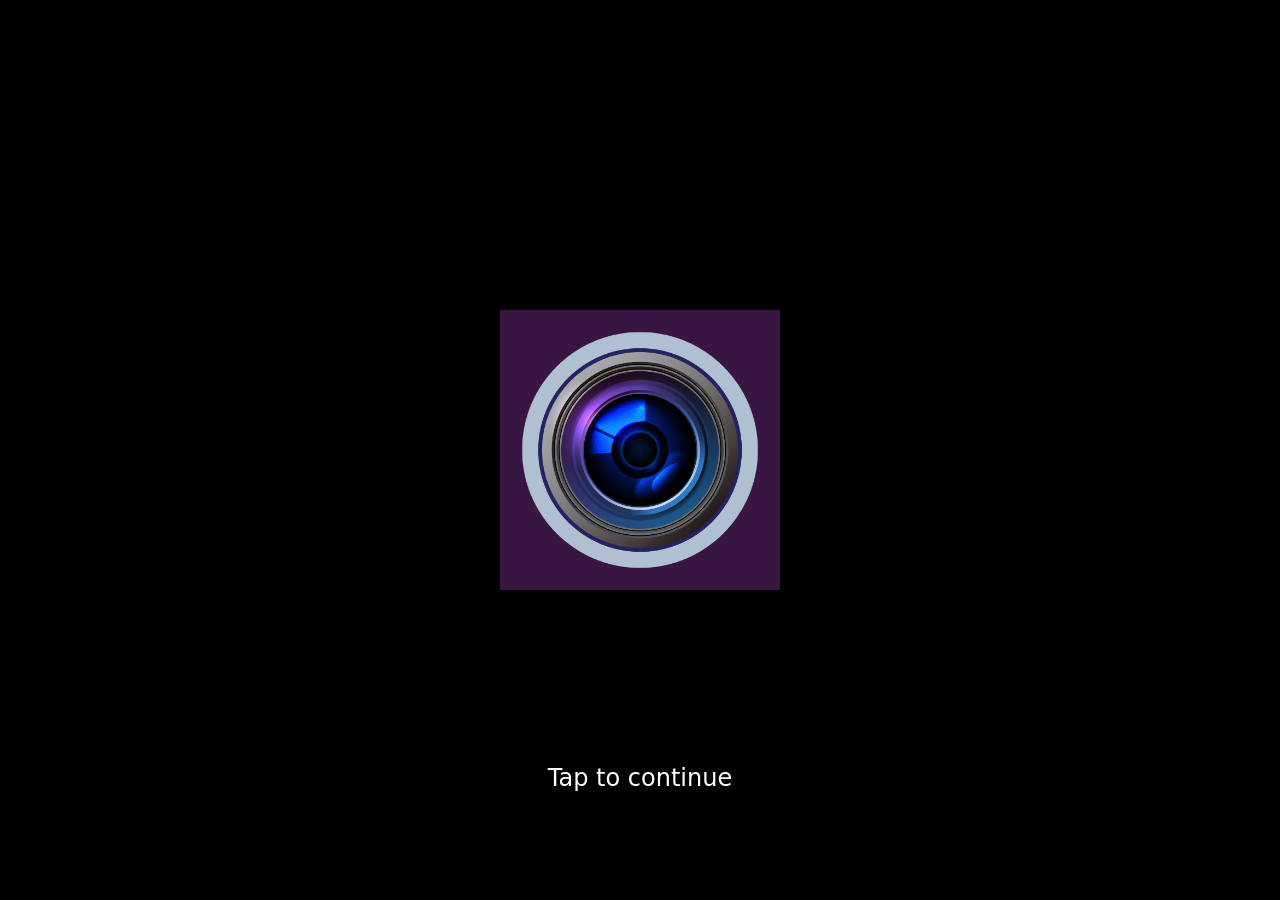
==== index.html @ d6091590 "Remove speech recognition adn web worker. Restored models.js and preprocess.js fiels." ====
<!doctype html>
<html lang="en">
	<head>
		<meta charset="utf-8" />
		<meta
			name="viewport"
			content="width=device-width, initial-scale=1, viewport-fit=cover"
		/>
		<title>NaViGuide</title>
		<meta name="theme-color" content="#000000" />
		<meta name="apple-mobile-web-app-capable" content="yes" />
		<link rel="manifest" href="manifest.webmanifest" />
		<link rel="icon" href="icons/naviguide-icon-192.png" type="image/png" />
		<link rel="apple-touch-icon" href="icons/naviguide-icon-180.png" />
		<link rel="stylesheet" href="css/styles.css" />
	</head>
	<body>
		<section id="intro" class="intro">
			<img
				class="intro-logo"
				src="icons/naviguide-icon-512.png"
				alt=""
				aria-hidden="true"
			/>
			<div id="welcome" class="intro-welcome" hidden>
				<h1>Welcome to NaViGuide</h1>
				<p>
					Instructions may lag by a few seconds. <br />
					Press Start to begin.
				</p>
			</div>
			<button id="begin" class="intro-begin" type="button">
				Tap to continue
			</button>
		</section>

		<!-- inert keeps the main screen out of reach until the intro is done. -->
		<main inert>
			<div class="stage">
				<video
					id="camera"
					playsinline
					muted
					autoplay
					aria-hidden="true"
				></video>
				<canvas id="overlay" aria-hidden="true"></canvas>
			</div>
			<p id="status">
				Instructions may lag by a few seconds. <br />
				Press Start to begin.
			</p>
			<button id="toggle" type="button">Start</button>
		</main>
		<script>
			window.onerror = (msg) => {
				document.getElementById("status").textContent = "Error: " + msg;
			};
			window.addEventListener("unhandledrejection", (e) => {
				document.getElementById("status").textContent = "Error: " + e.reason;
			});
			if ("serviceWorker" in navigator) {
				window.addEventListener("load", () => {
					navigator.serviceWorker.register("./sw.js").catch((err) => {
						console.warn("Offline support unavailable:", err);
					});
				});
			}
		</script>
		<!-- ONNX Runtime and Vosk are vendored locally so the app works offline. -->
		<script src="js/vendor/ort/ort.webgpu.min.js"></script>
		<script type="module" src="js/main.js"></script>
	</body>
</html>
---- css/styles.css ----
:root {
	color-scheme: dark;
	--bg: #000;
	--fg: #fff;
}

html,
body {
	margin: 0;
	height: 100%;
	background: var(--bg);
	color: var(--fg);
	font-family: system-ui, sans-serif;
}

main {
	display: flex;
	flex-direction: column;
	height: 100%;
	padding: env(safe-area-inset-top) 16px env(safe-area-inset-bottom);
	box-sizing: border-box;
}

/* The video and overlay share this box. Both use "contain", so the overlay lines up with the picture. */
.stage {
	position: relative;
	flex: 1;
	min-height: 0;
	background: #111;
	overflow: hidden;
}

#camera {
	position: absolute;
	inset: 0;
	width: 100%;
	height: 100%;
	object-fit: contain;
	pointer-events: none;
}

#overlay {
	position: absolute;
	inset: 0;
	width: 100%;
	height: 100%;
	object-fit: contain;
}

#overlay {
	pointer-events: none;
}

/* Fixed height, so a longer message never resizes the camera picture above it. */
#status {
	font-size: 1.25rem;
	line-height: 1.3;
	height: calc(4 * 1.3em);
	overflow: hidden;
	margin: 12px 0;
	text-align: center;
}

#toggle {
	font-size: 1.5rem;
	min-height: 72px;
	margin-bottom: 16px;
	border: none;
	border-radius: 12px;
	background: #ffd400;
	color: #000;
	font-weight: bold;
}

#toggle:disabled {
	opacity: 0.5;
}

/* Opening screen: logo, tap to continue, and the welcome. */
[hidden] {
	display: none !important;
}

.intro {
	position: fixed;
	inset: 0;
	z-index: 10;
	display: flex;
	flex-direction: column;
	align-items: center;
	justify-content: center;
	gap: 1.5rem;
	padding: 16px;
	background: #000;
	color: #fff;
	text-align: center;
	transition:
		opacity 0.6s ease,
		transform 0.6s ease;
}

.intro.leaving {
	opacity: 0;
	transform: scale(1.4);
	pointer-events: none;
}

.intro-logo {
	width: min(60vw, 280px);
	height: auto;
	animation: intro-logo 1.2s ease-out both;
}

@keyframes intro-logo {
	from {
		opacity: 0;
		transform: scale(0.8);
	}
	to {
		opacity: 1;
		transform: scale(1);
	}
}

.intro-welcome h1 {
	font-size: 1.75rem;
	margin: 0 0 0.5rem;
}

.intro-welcome p {
	font-size: 1.25rem;
	margin: 0;
}

/* Covers the whole opening screen, so a tap anywhere works. The label sits at the bottom. */
.intro-begin {
	position: absolute;
	inset: 0;
	width: 100%;
	height: 100%;
	display: flex;
	align-items: flex-end;
	justify-content: center;
	padding-bottom: 12vh;
	background: transparent;
	border: 0;
	color: #fff;
	font: inherit;
	font-size: 1.5rem;
	cursor: pointer;
}

@media (prefers-reduced-motion: reduce) {
	.intro-logo {
		animation: none;
	}
	.intro {
		transition: none;
	}
}
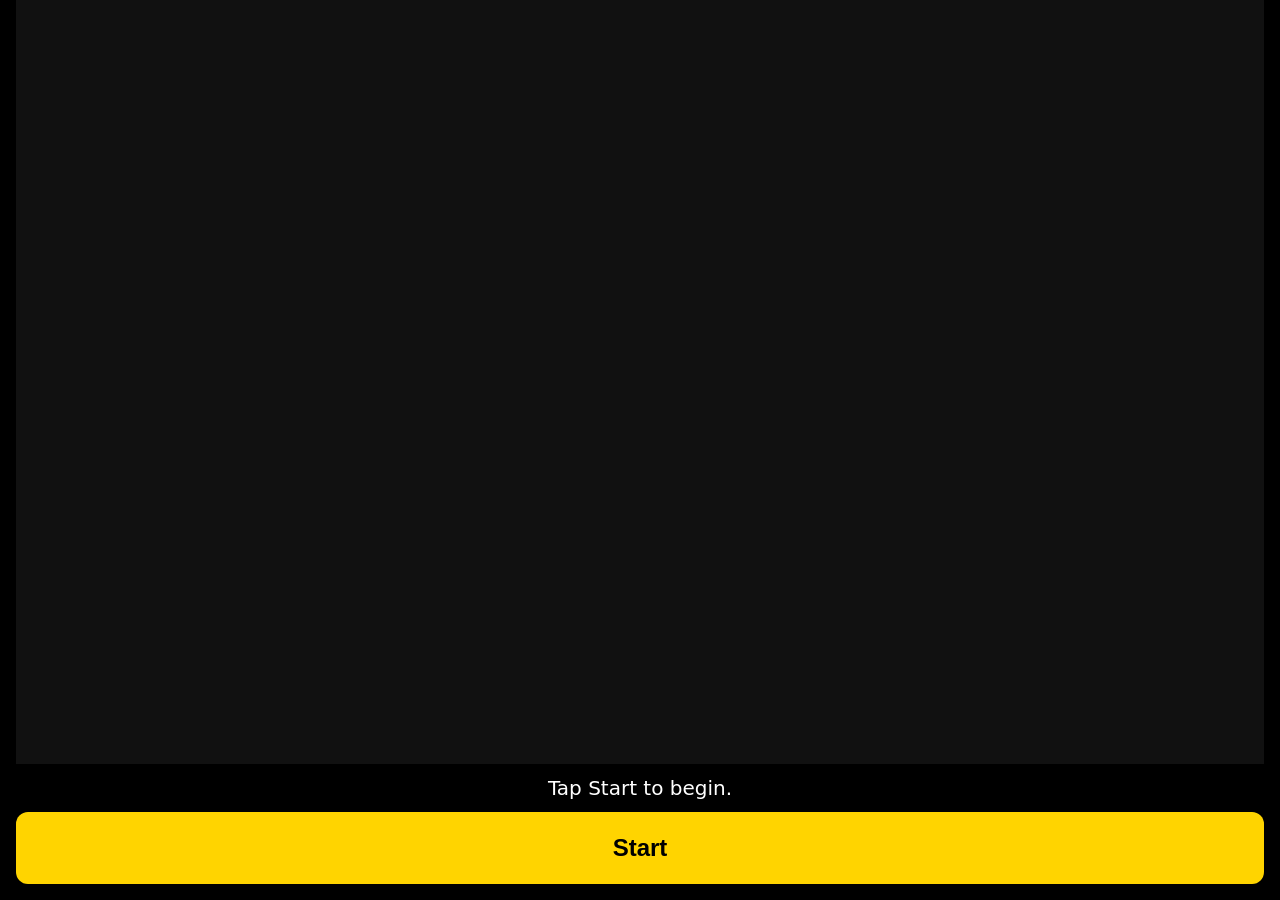
==== commit 01653509: "Revert to stable PWA on phone at 686ede0" ====
--- a/index.html
+++ b/index.html
@@ -10,32 +10,12 @@
 		<meta name="theme-color" content="#000000" />
 		<meta name="apple-mobile-web-app-capable" content="yes" />
 		<link rel="manifest" href="manifest.webmanifest" />
-		<link rel="icon" href="icons/naviguide-icon-192.png" type="image/png" />
-		<link rel="apple-touch-icon" href="icons/naviguide-icon-180.png" />
+		<link rel="icon" href="icons/icon-192.png" type="image/png" />
+		<link rel="apple-touch-icon" href="icons/apple-touch-icon.png" />
 		<link rel="stylesheet" href="css/styles.css" />
 	</head>
 	<body>
-		<section id="intro" class="intro">
-			<img
-				class="intro-logo"
-				src="icons/naviguide-icon-512.png"
-				alt=""
-				aria-hidden="true"
-			/>
-			<div id="welcome" class="intro-welcome" hidden>
-				<h1>Welcome to NaViGuide</h1>
-				<p>
-					Instructions may lag by a few seconds. <br />
-					Press Start to begin.
-				</p>
-			</div>
-			<button id="begin" class="intro-begin" type="button">
-				Tap to continue
-			</button>
-		</section>
-
-		<!-- inert keeps the main screen out of reach until the intro is done. -->
-		<main inert>
+		<main>
 			<div class="stage">
 				<video
 					id="camera"
@@ -46,10 +26,7 @@
 				></video>
 				<canvas id="overlay" aria-hidden="true"></canvas>
 			</div>
-			<p id="status">
-				Instructions may lag by a few seconds. <br />
-				Press Start to begin.
-			</p>
+			<p id="status">Tap Start to begin.</p>
 			<button id="toggle" type="button">Start</button>
 		</main>
 		<script>
@@ -67,7 +44,7 @@
 				});
 			}
 		</script>
-		<!-- ONNX Runtime and Vosk are vendored locally so the app works offline. -->
+		<!-- ONNX Runtime is vendored locally so the app works offline. -->
 		<script src="js/vendor/ort/ort.webgpu.min.js"></script>
 		<script type="module" src="js/main.js"></script>
 	</body>
--- a/css/styles.css
+++ b/css/styles.css
@@ -35,7 +35,7 @@
 	inset: 0;
 	width: 100%;
 	height: 100%;
-	object-fit: contain;
+	object-fit: cover;
 	pointer-events: none;
 }
 
@@ -44,19 +44,15 @@
 	inset: 0;
 	width: 100%;
 	height: 100%;
-	object-fit: contain;
+	object-fit: cover;
 }
 
 #overlay {
 	pointer-events: none;
 }
 
-/* Fixed height, so a longer message never resizes the camera picture above it. */
 #status {
 	font-size: 1.25rem;
-	line-height: 1.3;
-	height: calc(4 * 1.3em);
-	overflow: hidden;
 	margin: 12px 0;
 	text-align: center;
 }
@@ -75,86 +71,3 @@
 #toggle:disabled {
 	opacity: 0.5;
 }
-
-/* Opening screen: logo, tap to continue, and the welcome. */
-[hidden] {
-	display: none !important;
-}
-
-.intro {
-	position: fixed;
-	inset: 0;
-	z-index: 10;
-	display: flex;
-	flex-direction: column;
-	align-items: center;
-	justify-content: center;
-	gap: 1.5rem;
-	padding: 16px;
-	background: #000;
-	color: #fff;
-	text-align: center;
-	transition:
-		opacity 0.6s ease,
-		transform 0.6s ease;
-}
-
-.intro.leaving {
-	opacity: 0;
-	transform: scale(1.4);
-	pointer-events: none;
-}
-
-.intro-logo {
-	width: min(60vw, 280px);
-	height: auto;
-	animation: intro-logo 1.2s ease-out both;
-}
-
-@keyframes intro-logo {
-	from {
-		opacity: 0;
-		transform: scale(0.8);
-	}
-	to {
-		opacity: 1;
-		transform: scale(1);
-	}
-}
-
-.intro-welcome h1 {
-	font-size: 1.75rem;
-	margin: 0 0 0.5rem;
-}
-
-.intro-welcome p {
-	font-size: 1.25rem;
-	margin: 0;
-}
-
-/* Covers the whole opening screen, so a tap anywhere works. The label sits at the bottom. */
-.intro-begin {
-	position: absolute;
-	inset: 0;
-	width: 100%;
-	height: 100%;
-	display: flex;
-	align-items: flex-end;
-	justify-content: center;
-	padding-bottom: 12vh;
-	background: transparent;
-	border: 0;
-	color: #fff;
-	font: inherit;
-	font-size: 1.5rem;
-	cursor: pointer;
-}
-
-@media (prefers-reduced-motion: reduce) {
-	.intro-logo {
-		animation: none;
-	}
-	.intro {
-		transition: none;
-	}
-}
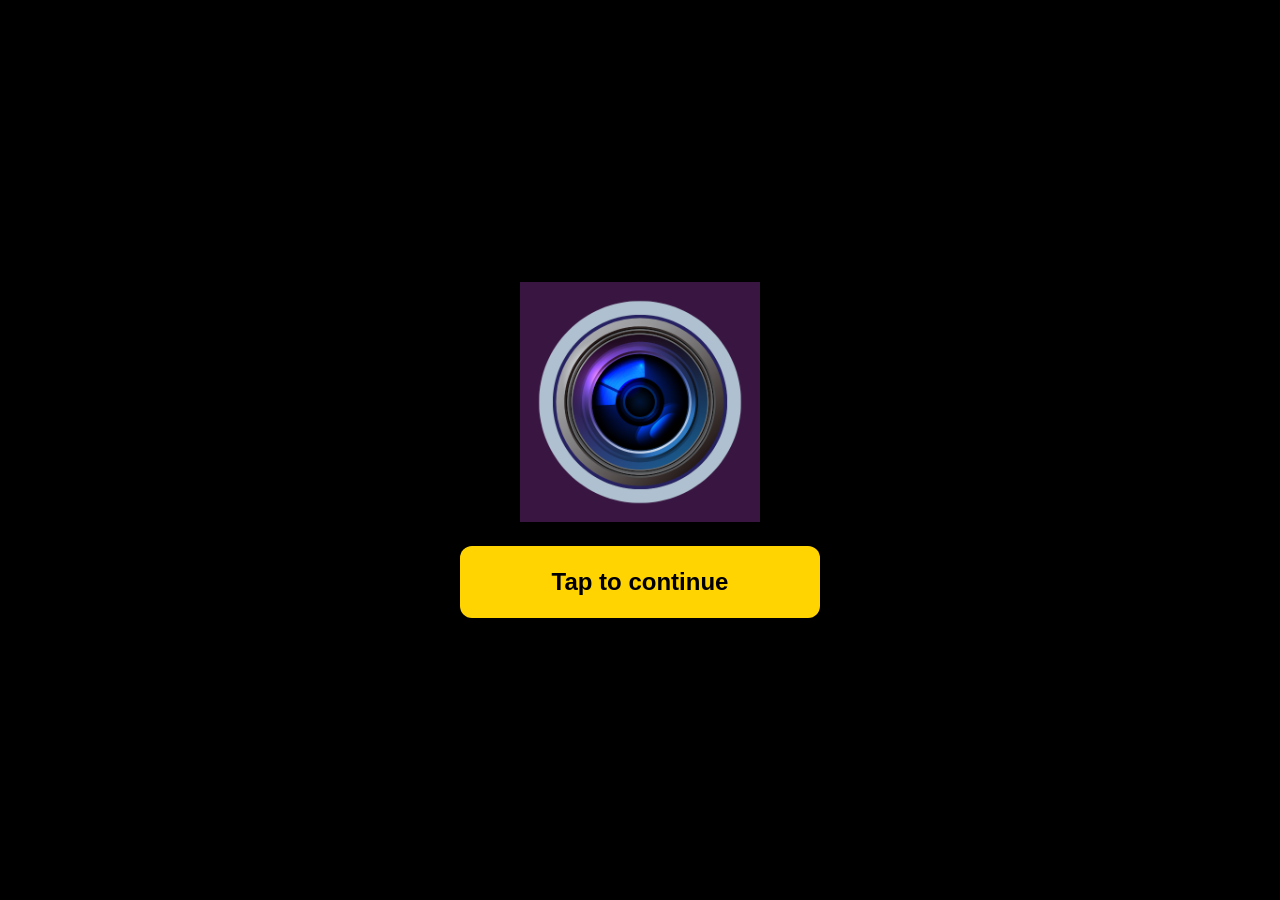
==== commit c8a78356: "Add tap and welcome pages" ====
--- a/index.html
+++ b/index.html
@@ -10,12 +10,27 @@
 		<meta name="theme-color" content="#000000" />
 		<meta name="apple-mobile-web-app-capable" content="yes" />
 		<link rel="manifest" href="manifest.webmanifest" />
-		<link rel="icon" href="icons/icon-192.png" type="image/png" />
-		<link rel="apple-touch-icon" href="icons/apple-touch-icon.png" />
+		<link rel="icon" href="icons/naviguide-icon-192.png" type="image/png" />
+		<link rel="apple-touch-icon" href="icons/naviguide-icon-180.png" />
 		<link rel="stylesheet" href="css/styles.css" />
 	</head>
 	<body>
-		<main>
+		<section id="intro" class="intro">
+			<img
+				class="intro-logo"
+				src="icons/naviguide-icon-512.png"
+				alt=""
+				aria-hidden="true"
+			/>
+			<div id="welcome" class="intro-welcome" hidden>
+				<h1>Welcome to NaViGuide</h1>
+				<p>Press Start to begin.</p>
+			</div>
+			<button id="begin" class="intro-begin" type="button">
+				Tap to continue
+			</button>
+		</section>
+		<main inert>
 			<div class="stage">
 				<video
 					id="camera"
--- a/css/styles.css
+++ b/css/styles.css
@@ -71,3 +71,61 @@
 #toggle:disabled {
 	opacity: 0.5;
 }
+
+[hidden] {
+	display: none !important;
+}
+
+.intro {
+	position: fixed;
+	inset: 0;
+	z-index: 10;
+	display: flex;
+	flex-direction: column;
+	align-items: center;
+	justify-content: center;
+	gap: 24px;
+	padding: 24px;
+	background: #000;
+	color: #fff;
+	text-align: center;
+	transition: opacity 0.6s ease;
+}
+
+.intro.leaving {
+	opacity: 0;
+	pointer-events: none;
+}
+
+.intro-logo {
+	width: min(60vw, 240px);
+	height: auto;
+}
+
+.intro-welcome h1 {
+	font-size: 1.75rem;
+	margin: 0 0 8px;
+}
+
+.intro-welcome p {
+	font-size: 1.25rem;
+	margin: 0;
+}
+
+.intro-begin {
+	font-size: 1.5rem;
+	min-height: 72px;
+	width: 100%;
+	max-width: 360px;
+	border: none;
+	border-radius: 12px;
+	background: #ffd400;
+	color: #000;
+	font-weight: bold;
+}
+
+@media (prefers-reduced-motion: reduce) {
+	.intro {
+		transition: none;
+	}
+}
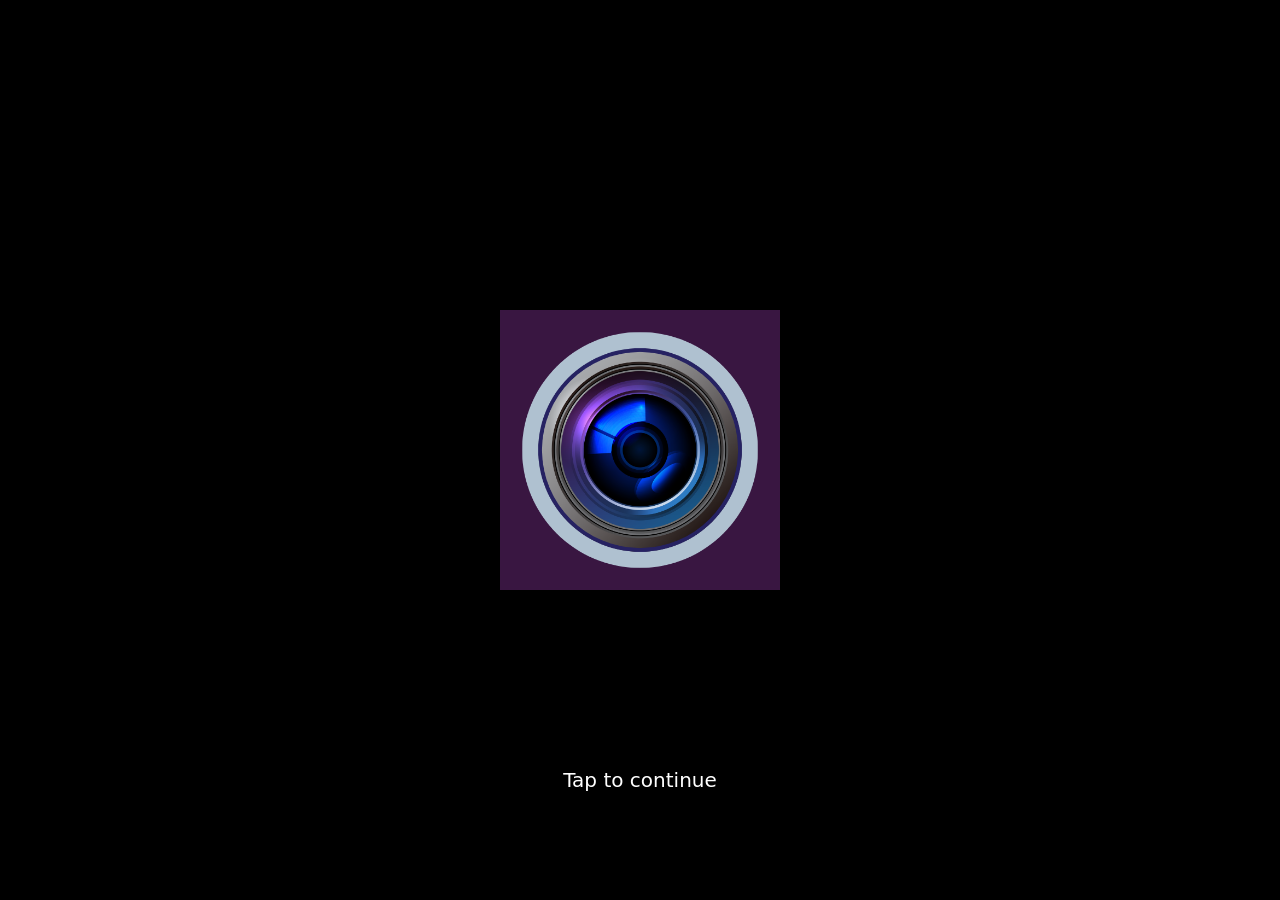
==== commit d953e322: "Accept default camera input" ====
--- a/index.html
+++ b/index.html
@@ -24,7 +24,7 @@
 			/>
 			<div id="welcome" class="intro-welcome" hidden>
 				<h1>Welcome to NaViGuide</h1>
-				<p>Press Start to begin.</p>
+				<p>Say "start navigation" or press "Start" to begin.</p>
 			</div>
 			<button id="begin" class="intro-begin" type="button">
 				Tap to continue
@@ -41,7 +41,7 @@
 				></video>
 				<canvas id="overlay" aria-hidden="true"></canvas>
 			</div>
-			<p id="status">Tap Start to begin.</p>
+			<p id="status">Say "start navigation" or press "Start" to begin.</p>
 			<button id="toggle" type="button">Start</button>
 		</main>
 		<script>
--- a/css/styles.css
+++ b/css/styles.css
@@ -35,7 +35,7 @@
 	inset: 0;
 	width: 100%;
 	height: 100%;
-	object-fit: cover;
+	object-fit: contain;
 	pointer-events: none;
 }
 
@@ -44,7 +44,7 @@
 	inset: 0;
 	width: 100%;
 	height: 100%;
-	object-fit: cover;
+	object-fit: contain;
 }
 
 #overlay {
@@ -84,27 +84,42 @@
 	flex-direction: column;
 	align-items: center;
 	justify-content: center;
-	gap: 24px;
-	padding: 24px;
+	gap: 1.5rem;
+	padding: 16px;
 	background: #000;
 	color: #fff;
 	text-align: center;
-	transition: opacity 0.6s ease;
+	transition:
+		opacity 0.6s ease,
+		transform 0.6s ease;
 }
 
 .intro.leaving {
 	opacity: 0;
+	transform: scale(1.4);
 	pointer-events: none;
 }
 
 .intro-logo {
-	width: min(60vw, 240px);
+	width: min(60vw, 280px);
 	height: auto;
+	animation: intro-logo 1.2s ease-out both;
+}
+
+@keyframes intro-logo {
+	from {
+		opacity: 0;
+		transform: scale(0.8);
+	}
+	to {
+		opacity: 1;
+		transform: scale(1);
+	}
 }
 
 .intro-welcome h1 {
 	font-size: 1.75rem;
-	margin: 0 0 8px;
+	margin: 0 0 0.5rem;
 }
 
 .intro-welcome p {
@@ -112,19 +127,28 @@
 	margin: 0;
 }
 
+/* Covers the whole opening screen, so a tap anywhere works. The label sits at the bottom. */
 .intro-begin {
-	font-size: 1.5rem;
-	min-height: 72px;
+	position: absolute;
+	inset: 0;
 	width: 100%;
-	max-width: 360px;
-	border: none;
-	border-radius: 12px;
-	background: #ffd400;
-	color: #000;
-	font-weight: bold;
+	height: 100%;
+	display: flex;
+	align-items: flex-end;
+	justify-content: center;
+	padding-bottom: 12vh;
+	background: transparent;
+	border: 0;
+	color: #fff;
+	font: inherit;
+	font-size: 1.25rem;
+	cursor: pointer;
 }
 
 @media (prefers-reduced-motion: reduce) {
+	.intro-logo {
+		animation: none;
+	}
 	.intro {
 		transition: none;
 	}
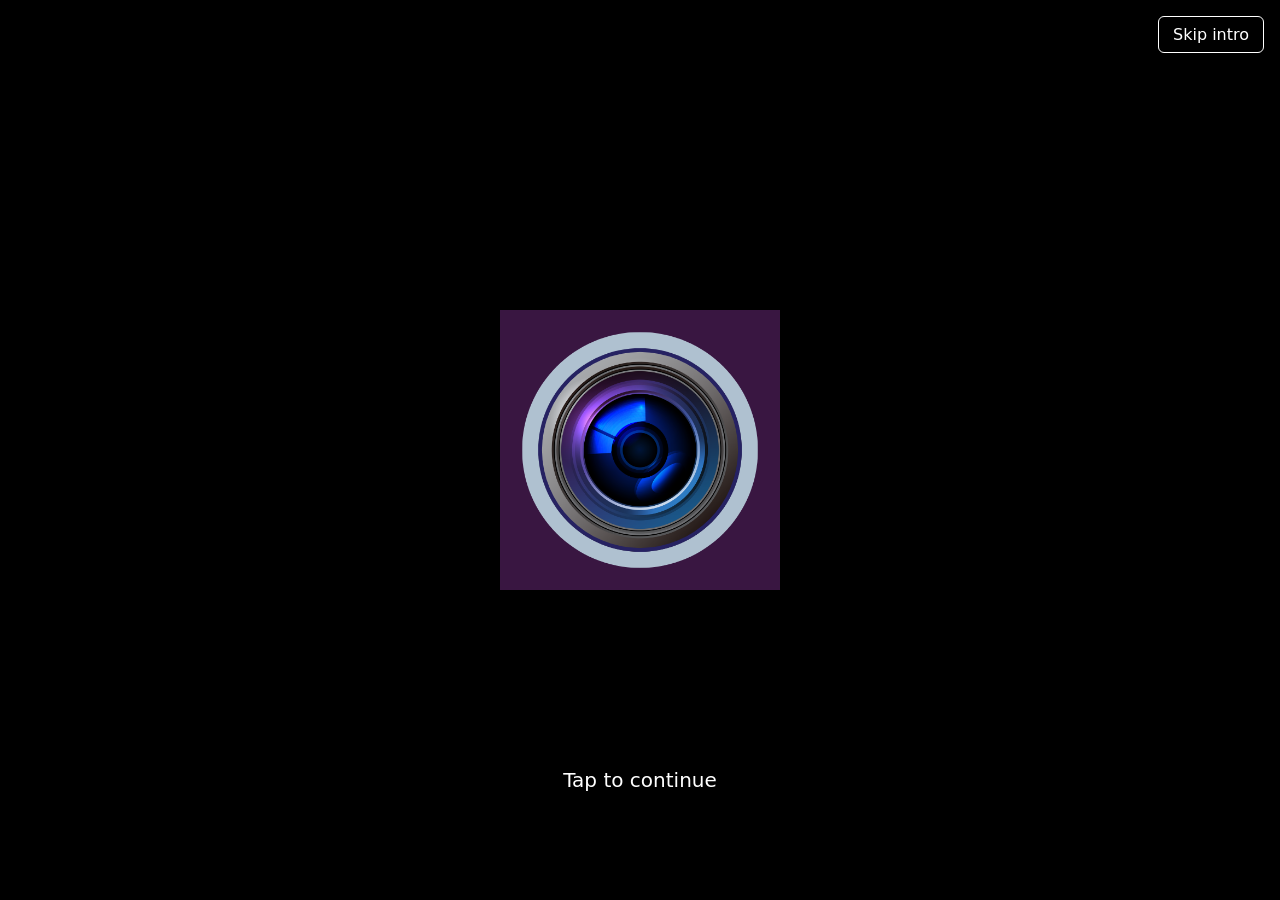
==== commit 9567c553: "Initial" ====
--- a/index.html
+++ b/index.html
@@ -1,4 +1,6 @@
 <!doctype html>
+<!-- NaViGuide main page. Loads the styles, the opening intro screens, the camera view,
+     the service worker (offline support), and js/main.js, which starts the app. -->
 <html lang="en">
 	<head>
 		<meta charset="utf-8" />
@@ -22,13 +24,14 @@
 				alt=""
 				aria-hidden="true"
 			/>
-			<div id="welcome" class="intro-welcome" hidden>
-				<h1>Welcome to NaViGuide</h1>
-				<p>Say "start navigation" or press "Start" to begin.</p>
+			<div id="screen" class="intro-welcome" hidden>
+				<h1 id="screen-title"></h1>
+				<p id="screen-text"></p>
 			</div>
 			<button id="begin" class="intro-begin" type="button">
 				Tap to continue
 			</button>
+			<button id="skip" class="intro-skip" type="button">Skip intro</button>
 		</section>
 		<main inert>
 			<div class="stage">
@@ -41,7 +44,10 @@
 				></video>
 				<canvas id="overlay" aria-hidden="true"></canvas>
 			</div>
-			<p id="status">Say "start navigation" or press "Start" to begin.</p>
+			<p id="status">
+				Instructions may lag by a few seconds. Say "Navi, start navigation" or
+				press Start to begin.
+			</p>
 			<button id="toggle" type="button">Start</button>
 		</main>
 		<script>
@@ -60,7 +66,15 @@
 			}
 		</script>
 		<!-- ONNX Runtime is vendored locally so the app works offline. -->
-		<script src="js/vendor/ort/ort.webgpu.min.js"></script>
+		<script src="vendor/yolo26n/ort.webgpu.min.js"></script>
+		<script type="importmap">
+			{
+				"imports": {
+					"onnxruntime-web": "./vendor/minilm/ort.wasm.min.mjs",
+					"onnxruntime-common": "./vendor/minilm/ort.wasm.min.mjs"
+				}
+			}
+		</script>
 		<script type="module" src="js/main.js"></script>
 	</body>
 </html>
--- a/css/styles.css
+++ b/css/styles.css
@@ -1,3 +1,5 @@
+/* Styles for NaViGuide: the dark camera screen, the opening intro screens, and the Start/Stop button. */
+
 :root {
 	color-scheme: dark;
 	--bg: #000;
@@ -45,21 +47,25 @@
 	width: 100%;
 	height: 100%;
 	object-fit: contain;
-}
-
-#overlay {
 	pointer-events: none;
 }
 
+/* Fixed heights so the status text and button don't shift when things change. */
 #status {
-	font-size: 1.25rem;
-	margin: 12px 0;
+	height: 6rem;
+	margin: 8px 0;
+	font-size: 0.95rem;
+	line-height: 1.25;
+	overflow: hidden;
+	display: flex;
+	align-items: center;
+	justify-content: center;
 	text-align: center;
 }
 
 #toggle {
 	font-size: 1.5rem;
-	min-height: 72px;
+	height: 72px;
 	margin-bottom: 16px;
 	border: none;
 	border-radius: 12px;
@@ -145,6 +151,22 @@
 	cursor: pointer;
 }
 
+/* Top-right corner, above the tap-anywhere layer. */
+.intro-skip {
+	position: absolute;
+	top: max(16px, env(safe-area-inset-top));
+	right: 16px;
+	z-index: 1;
+	padding: 8px 14px;
+	background: transparent;
+	color: #fff;
+	border: 1px solid #fff;
+	border-radius: 6px;
+	font: inherit;
+	font-size: 1rem;
+	cursor: pointer;
+}
+
 @media (prefers-reduced-motion: reduce) {
 	.intro-logo {
 		animation: none;
